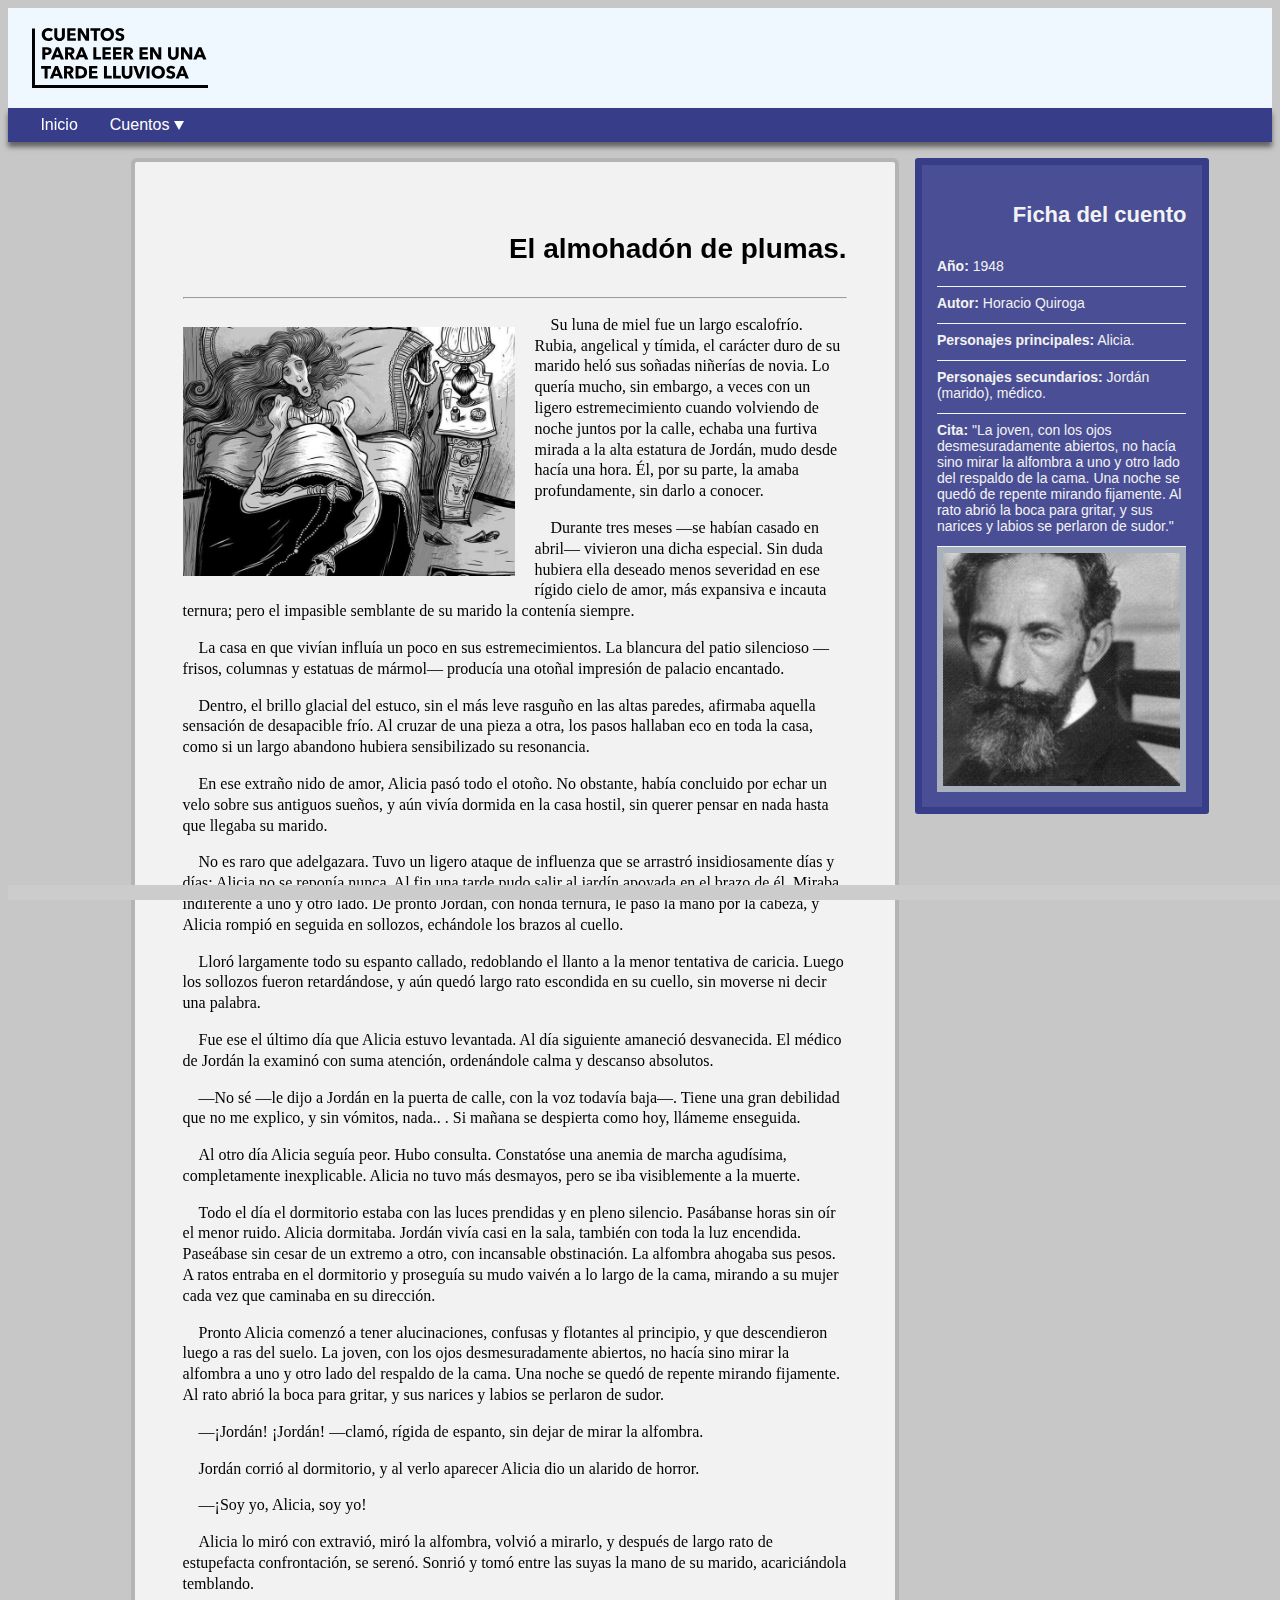
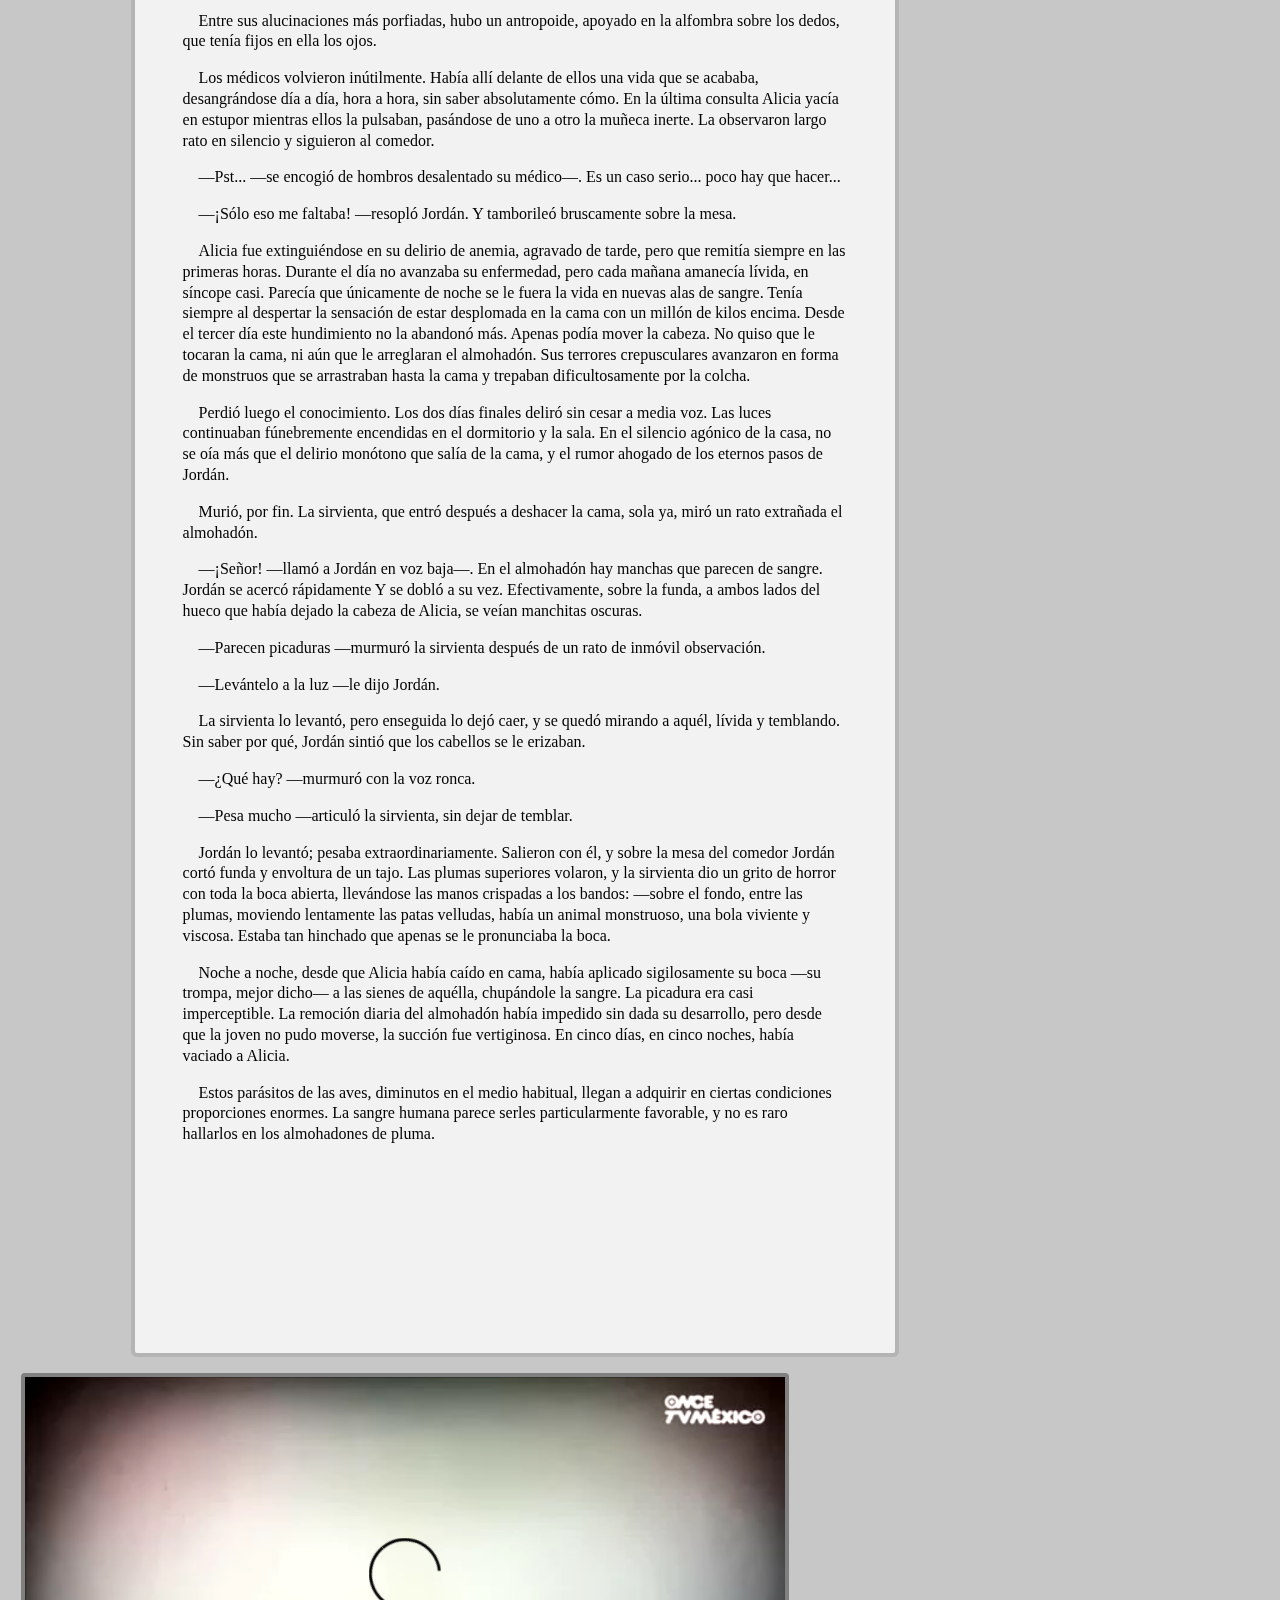
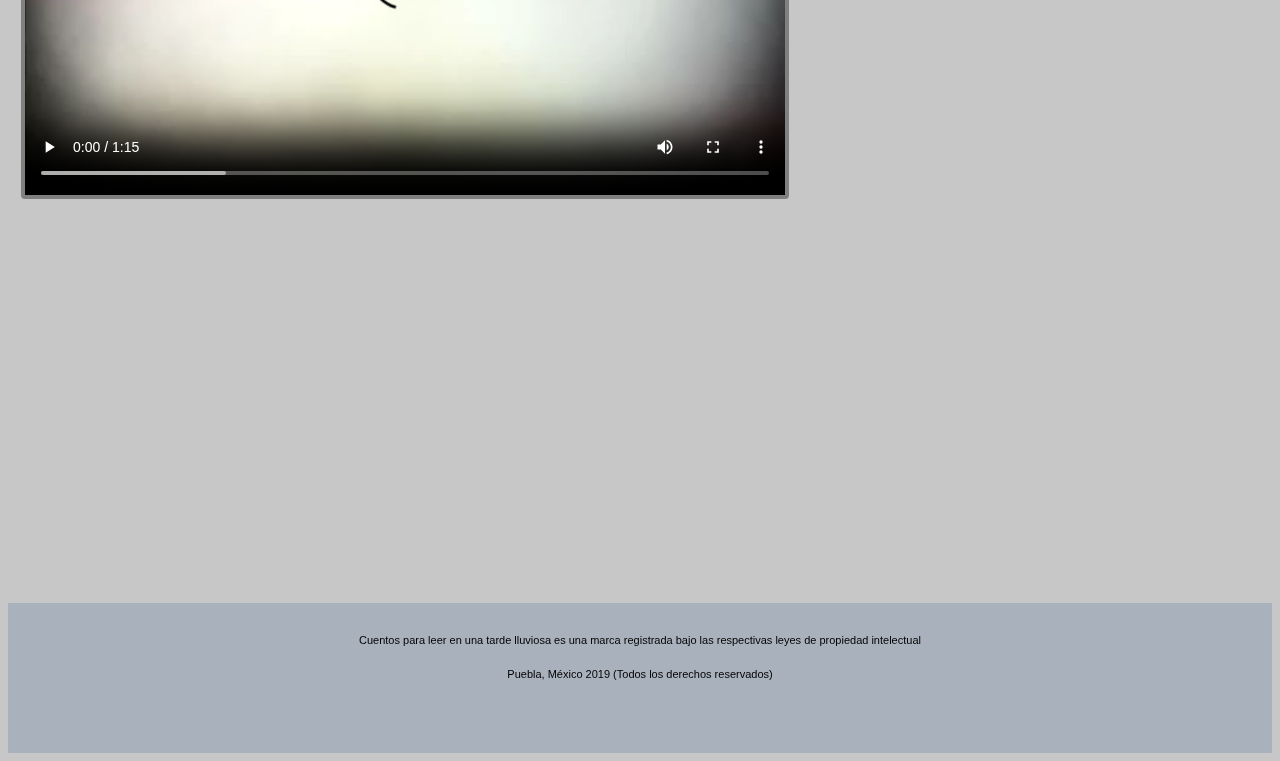
==== Cuentos/html/El-almohadon-de-plumas.html @ 9ade984f "Página de cuentos" ====
<!DOCTYPE html>
<html lang="es">

<head>
    <meta charset="utf-8">
    <title>Cuentos</title>
    <link rel="stylesheet" href="../css/cuentos.css">

    <script>
        // When the user scrolls down 20px from the top of the document, show the button
        window.onscroll = function() {
            scrollFunction()
            myFunction()
        };

        // Función para vista de progreso de barra

        function myFunction() {
            var winScroll = document.body.scrollTop || document.documentElement.scrollTop;
            var height = document.documentElement.scrollHeight - document.documentElement.clientHeight;
            var scrolled = (winScroll / height) * 100;
            document.getElementById("myBar").style.width = scrolled + "%";
        }

        // Funciones para boton de ir hacia arriba

        function scrollFunction() {
            if (document.body.scrollTop > 20 || document.documentElement.scrollTop > 20) {
                document.getElementById("myBtn").style.display = "block";
            } else {
                document.getElementById("myBtn").style.display = "none";
            }
        }

        // When the user clicks on the button, scroll to the top of the document
        function topFunction() {
            document.body.scrollTop = 0; // For Safari
            document.documentElement.scrollTop = 0; // For Chrome, Firefox, IE and Opera
        }

    </script>
</head>

<body>

    <!--Encabezado-------------------->

    <div id="header">
        <img src="../Logo/Cuentos-para-leer-en-una-tarde-lluviosa-LOGO.svg">
    </div>

    <!--Barra de navegación----------->

    <div class="navbar">
        <a class="inicio" href="../html/index.html">Inicio</a>
        <div class="dropdown">
            <button class="dropbtn"> Cuentos <img src="../img/Flecha.svg" style="width:10px"></button>
            <div class="dropdown-content">
                <a href="../html/La-cuesta-de-las-comadres.html">La cuesta de las comadres.</a>
                <a href="../html/La-barrica-del-amontillado.html">La barrica del amontillado.</a>
                <a href="../html/El-almohadon-de-plumas.html">El almohadón de plumas.</a>
                <a href="../html/Un-dia-perfecto-para-el-pez-platano.html">Un día perfecto para el pez plátano.</a>
                <a href="../html/El-caballero-sobre-el-hielo.html">El caballero sobre el hielo.</a>
            </div>
        </div>
    </div>

    <!--Barra de vista progreso----------->

    <div class="progress-container">
        <div class="progress-bar" id="myBar"></div>
    </div>

    <!--Ficha de referencia----------->

    <div id="ficha-ref">
        <h3>Ficha del cuento</h3>
        <div class="dato"><b>Año:</b> 1948</div>
        <div class="dato"><b>Autor:</b> Horacio Quiroga</div>
        <div class="dato"><b>Personajes principales:</b> Alicia.</div>
        <div class="dato"><b>Personajes secundarios:</b> Jordán (marido), médico.</div>
        <div class="dato"><b>Cita:</b> "La joven, con los ojos desmesuradamente abiertos, no hacía sino mirar la alfombra a uno y otro lado del respaldo de la cama. Una noche se quedó de repente mirando fijamente. Al rato abrió la boca para gritar, y sus narices y labios se perlaron de sudor."</div>
        <img class="dato" src="../img/Horacio-Quiroga.jpg" alt="Ilustración" width="100%">
    </div>

    <!--Contenedor------------------->

    <div class="contenedor">

        <h2>El almohadón de plumas.</h2>
        <hr>
        <img src="../img/el-almohadon-de-plumas2.jpg">

        <p>Su luna de miel fue un largo escalofrío. Rubia, angelical y tímida, el carácter duro de su marido heló sus soñadas niñerías de novia. Lo quería mucho, sin embargo, a veces con un ligero estremecimiento cuando volviendo de noche juntos por la calle, echaba una furtiva mirada a la alta estatura de Jordán, mudo desde hacía una hora. Él, por su parte, la amaba profundamente, sin darlo a conocer.</p>
        <p>Durante tres meses —se habían casado en abril— vivieron una dicha especial. Sin duda hubiera ella deseado menos severidad en ese rígido cielo de amor, más expansiva e incauta ternura; pero el impasible semblante de su marido la contenía siempre.</p>
        <p>La casa en que vivían influía un poco en sus estremecimientos. La blancura del patio silencioso —frisos, columnas y estatuas de mármol— producía una otoñal impresión de palacio encantado.</p><p>Dentro, el brillo glacial del estuco, sin el más leve rasguño en las altas paredes, afirmaba aquella sensación de desapacible frío. Al cruzar de una pieza a otra, los pasos hallaban eco en toda la casa, como si un largo abandono hubiera sensibilizado su resonancia.</p>
        <p>En ese extraño nido de amor, Alicia pasó todo el otoño. No obstante, había concluido por echar un velo sobre sus antiguos sueños, y aún vivía dormida en la casa hostil, sin querer pensar en nada hasta que llegaba su marido.</p>
        <p>No es raro que adelgazara. Tuvo un ligero ataque de influenza que se arrastró insidiosamente días y días; Alicia no se reponía nunca. Al fin una tarde pudo salir al jardín apoyada en el brazo de él. Miraba indiferente a uno y otro lado. De pronto Jordán, con honda ternura, le pasó la mano por la cabeza, y Alicia rompió en seguida en sollozos, echándole los brazos al cuello.</p>
        <p>Lloró largamente todo su espanto callado, redoblando el llanto a la menor tentativa de caricia. Luego los sollozos fueron retardándose, y aún quedó largo rato escondida en su cuello, sin moverse ni decir una palabra.</p>
        <p>Fue ese el último día que Alicia estuvo levantada. Al día siguiente amaneció desvanecida. El médico de Jordán la examinó con suma atención, ordenándole calma y descanso absolutos.</p>
        <p>—No sé —le dijo a Jordán en la puerta de calle, con la voz todavía baja—. Tiene una gran debilidad que no me explico, y sin vómitos, nada.. . Si mañana se despierta como hoy, llámeme enseguida.</p>
        <p>Al otro día Alicia seguía peor. Hubo consulta. Constatóse una anemia de marcha agudísima, completamente inexplicable. Alicia no tuvo más desmayos, pero se iba visiblemente a la muerte.</p>
        <p>Todo el día el dormitorio estaba con las luces prendidas y en pleno silencio. Pasábanse horas sin oír el menor ruido. Alicia dormitaba. Jordán vivía casi en la sala, también con toda la luz encendida. Paseábase sin cesar de un extremo a otro, con incansable obstinación. La alfombra ahogaba sus pesos. A ratos entraba en el dormitorio y proseguía su mudo vaivén a lo largo de la cama, mirando a su mujer cada vez que caminaba en su dirección.</p>
        <p>Pronto Alicia comenzó a tener alucinaciones, confusas y flotantes al principio, y que descendieron luego a ras del suelo. La joven, con los ojos desmesuradamente abiertos, no hacía sino mirar la alfombra a uno y otro lado del respaldo de la cama. Una noche se quedó de repente mirando fijamente. Al rato abrió la boca para gritar, y sus narices y labios se perlaron de sudor.</p>
        <p>—¡Jordán! ¡Jordán! —clamó, rígida de espanto, sin dejar de mirar la alfombra.</p>
        <p>Jordán corrió al dormitorio, y al verlo aparecer Alicia dio un alarido de horror.</p>
        <p>—¡Soy yo, Alicia, soy yo!</p>
        <p>Alicia lo miró con extravió, miró la alfombra, volvió a mirarlo, y después de largo rato de estupefacta confrontación, se serenó. Sonrió y tomó entre las suyas la mano de su marido, acariciándola temblando.</p>
        <p>Entre sus alucinaciones más porfiadas, hubo un antropoide, apoyado en la alfombra sobre los dedos, que tenía fijos en ella los ojos.</p>
        <p>Los médicos volvieron inútilmente. Había allí delante de ellos una vida que se acababa, desangrándose día a día, hora a hora, sin saber absolutamente cómo. En la última consulta Alicia yacía en estupor mientras ellos la pulsaban, pasándose de uno a otro la muñeca inerte. La observaron largo rato en silencio y siguieron al comedor.</p>
        <p>—Pst... —se encogió de hombros desalentado su médico—. Es un caso serio... poco hay que hacer...</p>
        <p>—¡Sólo eso me faltaba! —resopló Jordán. Y tamborileó bruscamente sobre la mesa.</p>
        <p>Alicia fue extinguiéndose en su delirio de anemia, agravado de tarde, pero que remitía siempre en las primeras horas. Durante el día no avanzaba su enfermedad, pero cada mañana amanecía lívida, en síncope casi. Parecía que únicamente de noche se le fuera la vida en nuevas alas de sangre. Tenía siempre al despertar la sensación de estar desplomada en la cama con un millón de kilos encima. Desde el tercer día este hundimiento no la abandonó más. Apenas podía mover la cabeza. No quiso que le tocaran la cama, ni aún que le arreglaran el almohadón. Sus terrores crepusculares avanzaron en forma de monstruos que se arrastraban hasta la cama y trepaban dificultosamente por la colcha.</p>
        <p>Perdió luego el conocimiento. Los dos días finales deliró sin cesar a media voz. Las luces continuaban fúnebremente encendidas en el dormitorio y la sala. En el silencio agónico de la casa, no se oía más que el delirio monótono que salía de la cama, y el rumor ahogado de los eternos pasos de Jordán.</p>
        <p>Murió, por fin. La sirvienta, que entró después a deshacer la cama, sola ya, miró un rato extrañada el almohadón.</p>
        <p>—¡Señor! —llamó a Jordán en voz baja—. En el almohadón hay manchas que parecen de sangre.
            Jordán se acercó rápidamente Y se dobló a su vez. Efectivamente, sobre la funda, a ambos lados del hueco que había dejado la cabeza de Alicia, se veían manchitas oscuras.</p>
        <p>—Parecen picaduras —murmuró la sirvienta después de un rato de inmóvil observación.</p>
        <p>—Levántelo a la luz —le dijo Jordán.</p>
        <p>La sirvienta lo levantó, pero enseguida lo dejó caer, y se quedó mirando a aquél, lívida y temblando. Sin saber por qué, Jordán sintió que los cabellos se le erizaban.</p>
        <p>—¿Qué hay? —murmuró con la voz ronca.</p>
        <p>—Pesa mucho —articuló la sirvienta, sin dejar de temblar.</p>
        <p>Jordán lo levantó; pesaba extraordinariamente. Salieron con él, y sobre la mesa del comedor Jordán cortó funda y envoltura de un tajo. Las plumas superiores volaron, y la sirvienta dio un grito de horror con toda la boca abierta, llevándose las manos crispadas a los bandos: —sobre el fondo, entre las plumas, moviendo lentamente las patas velludas, había un animal monstruoso, una bola viviente y viscosa. Estaba tan hinchado que apenas se le pronunciaba la boca.</p>
        <p>Noche a noche, desde que Alicia había caído en cama, había aplicado sigilosamente su boca —su trompa, mejor dicho— a las sienes de aquélla, chupándole la sangre. La picadura era casi imperceptible. La remoción diaria del almohadón había impedido sin dada su desarrollo, pero desde que la joven no pudo moverse, la succión fue vertiginosa. En cinco días, en cinco noches, había vaciado a Alicia.</p>
        <p>Estos parásitos de las aves, diminutos en el medio habitual, llegan a adquirir en ciertas condiciones proporciones enormes. La sangre humana parece serles particularmente favorable, y no es raro hallarlos en los almohadones de pluma.</p>
    </div>

    <!--Boton de ir hacia arriba------>

    <button onclick="topFunction()" id="myBtn" title="Go to top">Ir arriba</button>

    <!--Video------>

    <video id="ytb-vid" src="../vids/Juan-Rulfo.mp4" controls></video>

    <!--Pie de página----------------->

    <div class="piedepag">
        <p>Cuentos para leer en una tarde lluviosa es una marca registrada bajo las respectivas leyes de propiedad intelectual</p>
        <p>Puebla, México 2019 (Todos los derechos reservados)</p>
    </div>

</body>

</html>
---- Cuentos/css/cuentos.css ----
* {
    box-sizing: border-box;
    font-family: Arial, sans-serif;
}

a {
    text-decoration: none;
}

body {
    background-color: #c7c7c7;
}

h2 {
    font-family: Arial, sans-serif;;
    font-size: 28px;
    line-height: 1.1;
}

h3 {
    font-family: Arial, sans-serif;
    font-size: 18px;
}

@media screen and (max-width: 768px) {
    h2 {
        font-size: 46px;
        font-family: Arial, sans-serif;
        font-weight: bolder;
    }
}


/*-Encabezado de página---------*/

#header {
    position: static;
    width: 100%;
    height: 100px;
    background-color: aliceblue;
}

#header img {
    height: 60%;
    width: auto;
    margin: 20px 24px;
}

@media screen and (max-width: 768px) {
    #header {
        height: 200px;
        display: flex;
        align-items: center;
    }

    #header img {
        margin: auto;
        height: 60%;
        float: none;
        clear: both;
    }
}

/*-Barra de navegación-------------*/

.navbar {
    z-index: 3;
    width: 100%;
    display: flex;
    flex-flow: row;
    background-color: #373d89;
    box-shadow: 0px 5px 5px 0px rgba(0, 0, 0, 0.5);
}

.inicio {
    margin-left: 1.3%;
    color: white;
    padding: 8px 16px;
    font-size: 16px;
    border: none;
    text-decoration: none;
}

.dropbtn {
    background-color: #373d89;
    color: white;
    padding: 8px 16px;
    ;
    font-size: 16px;
    border: none;
    cursor: pointer;
}

.inicio:hover,
.dropbtn:hover {
    background-color: #4a51ac;
}

.dropdown {
    position: relative;
    display: inline-block;
}

.dropdown-content {
    z-index: 2;
    display: none;
    position: absolute;
    background-color: #4a51ac;
    min-width: 160px;
    box-shadow: 0px 5px 5px 0px rgba(0, 0, 0, 0.5);
    z-index: 1;
}

.dropdown-content a {
    color: white;
    padding: 10px 16px;
    text-decoration: none;
    display: block;
}

.dropdown-content a:hover {
    background-color: rgb(214, 89, 34);
}

.dropdown:hover .dropdown-content {
    display: block;
}

#dropdown:hover #dropbtn {
    background-color: #d65922;
}

@media screen and (max-width: 768px) {
    .navbar {
        flex-flow: column;
    }

    .dropdown-content {
        width: 100%;
        position: relative;
    }
}

/*---Ficha de referencia--------*/

#ficha-ref {
    position: -webkit-sticky;
    position: sticky;
    top: 0;
    float: right;
    display: flex;
    flex-direction: column;
    font-family: Asap;
    font-size: 14px;
    background-color: #4a4f95;
    color: #f2f2f2;
    border: solid #373d89 7px;
    width: 23.28%;
    margin: 16px 5% 12px 16px;
    padding: 1.1em;
    border-radius: 3px;
}

#ficha-ref h3 {
    text-align: right;
    font-size: 22px;
}

.dato {
    padding-top: 8px;
    padding-bottom: 12px;
    border-bottom: 1px solid aliceblue;
}

#ficha-ref img {
    width: 100%;
    height: auto;
    padding: 0;
    border: 6px solid #a9b2bc;
    bottom: 0;
}

@media screen and (max-width: 768px) {

    #ficha-ref h3 {
        text-align: center;
        font-size: 32px;
        padding: 0;
        margin-top: 1.6em;
        margin-bottom: 1.2em;
    }

    #ficha-ref {
        width: 86%;
        float: none;
        position: relative;
        display: block;
        clear: both;
        text-align: center;
        margin: 8% auto 8% auto;
        padding: 4%;
    }

    #ficha-ref img {
        width: 75%;
        margin-top: 20px;
    }

    .dato {
        font-size: 19px;
        padding-top: 7px;
        padding-bottom: 16px;
        border-bottom: 1px solid aliceblue;
    }
}

/*---Contenedor inicio y cartas--------*/

.contenedor-inicio {
    margin: 36px auto 18px auto;
    display: flex;
    flex-direction: row;
    flex-wrap: wrap;
    justify-content: center;
    width: 90%;
    max-width: 1000px;
}

.card {
    display: flex;
    flex-direction: column;
    background-color: white;
    max-width: 25%;
    margin: 1% 2%;
    padding: 5px;
    font-family: "Archivo Bold"
}

.card h3 {
    color: black;
    margin: 0;
}

.card p {
    color: black;
    text-align: left;
    padding: 7px 0 2px 0;
}

.card:hover {
    box-shadow: 2px 2px 2px 2px rgba(0, 0, 0, 0.2);
    -webkit-filter: grayscale(100%);
    filter: grayscale(100%);
}

.card img {
    width: 100%;
    height: auto;
    padding-bottom: 10%;
}

@media screen and (max-width: 768px) {

    .contenedor-inicio {
        flex-wrap: nowrap;
        flex-direction: column;
        justify-content: center;
    }

    .card {
        max-width: 95%;
        margin: 20px 40px 20px 40px;
    }

    .card img {
        padding: 5%;
    }
}

/*---Contenedor------------------*/

.contenedor {
    float: right;
    display: inline-block;
    text-align: left;
    background-color: #f2f2f2;
    border: 4px solid rgba(128, 128, 128, 0.54);
    padding: 1em 3em 12em 3em;
    margin: 16px auto 16px auto;
    width: 68.72%;
    max-width: 768px;
    border-radius: 6px;
}

.contenedor p {
    line-height: 1.3;
    font-family: Asap;
    font-size: 16px;
    text-indent: 1em;
}

.contenedor h2 {
    margin: 56px 0 32px;
    text-align: right;
}

.contenedor > img {
    width: 50%;
    height: auto;
    float: left;
    margin: 20px 20px 20px 0;
}

@media screen and (max-width: 768px) {
    .contenedor {
        float: none;
        margin: 0 auto 0 auto;
        width: 100%;
    }

    .contenedor img {
        float: none;
        padding-top: 20px;
        margin: 0;
        width: 100%;
    }

    .contenedor p {
        font-size: 14px;
    }
}

/*-Boton de ir hacia arriba------*/

#myBtn {
    display: none;
    position: fixed;
    bottom: 50px;
    right: 5%;
    z-index: 99;
    border: none;
    outline: none;
    background-color: rgb(214, 89, 34);
    color: white;
    cursor: pointer;
    padding: 15px;
    font-size: 22px;
    border-radius: 7px;

}

#myBtn:hover {
    background-color: rgb(255, 78, 0);
}

/*-Barra de vista progreso------*/

.progress-container {
    position: fixed;
    z-index: 1;
    bottom: 0;
    width: 100%;
    height: 15px;
    background: #ccc;
}

.progress-bar {
    height: 15px;
    background: rgba(214, 89, 34, 0.3);
    width: 0%;
}

@media screen and (max-width: 768px) {
    .progress-container {
        display: none;
    }

    .progress-bar {
        display: none;
    }
}

/*-Video y audio------*/

#aud{
    margin: 40px 1% 40px 1%;
    float: none;
    margin-top: 30px;
    align-content: center;
    width: 69%;
    max-width: 768px;
}

#ytb-vid {
    margin: 40px 1% 40px 1%;
    float: none;
    margin-top: 30px;
    display: block;
    flex-direction: row;
    align-content: center;
    width: 69%;
    max-width: 768px;
    height: auto;
    border: 4px solid gray;
    border-radius: 4px;
}

@media screen and (max-width: 768px) {
    
    #aud{
        width: 100%;
    }

    #ytb-vid {
        margin: inherit 0 inherit 0;
        clear: both;
        float: none;
        width: 100%;
        height: auto;
    }
}

/*-Pie de página---------------*/

.piedepag {
    display: flex;
    bottom: 0;
    position: b;
    padding-top: 20px;
    margin-top: 32%;
    text-align: center;
    flex-direction: column;
    align-content: flex-end;
    height: 150px;
    width: 100%;
    background-color: #a9b2bc;
}

.piedepag p {
    font-size: 11px;
}
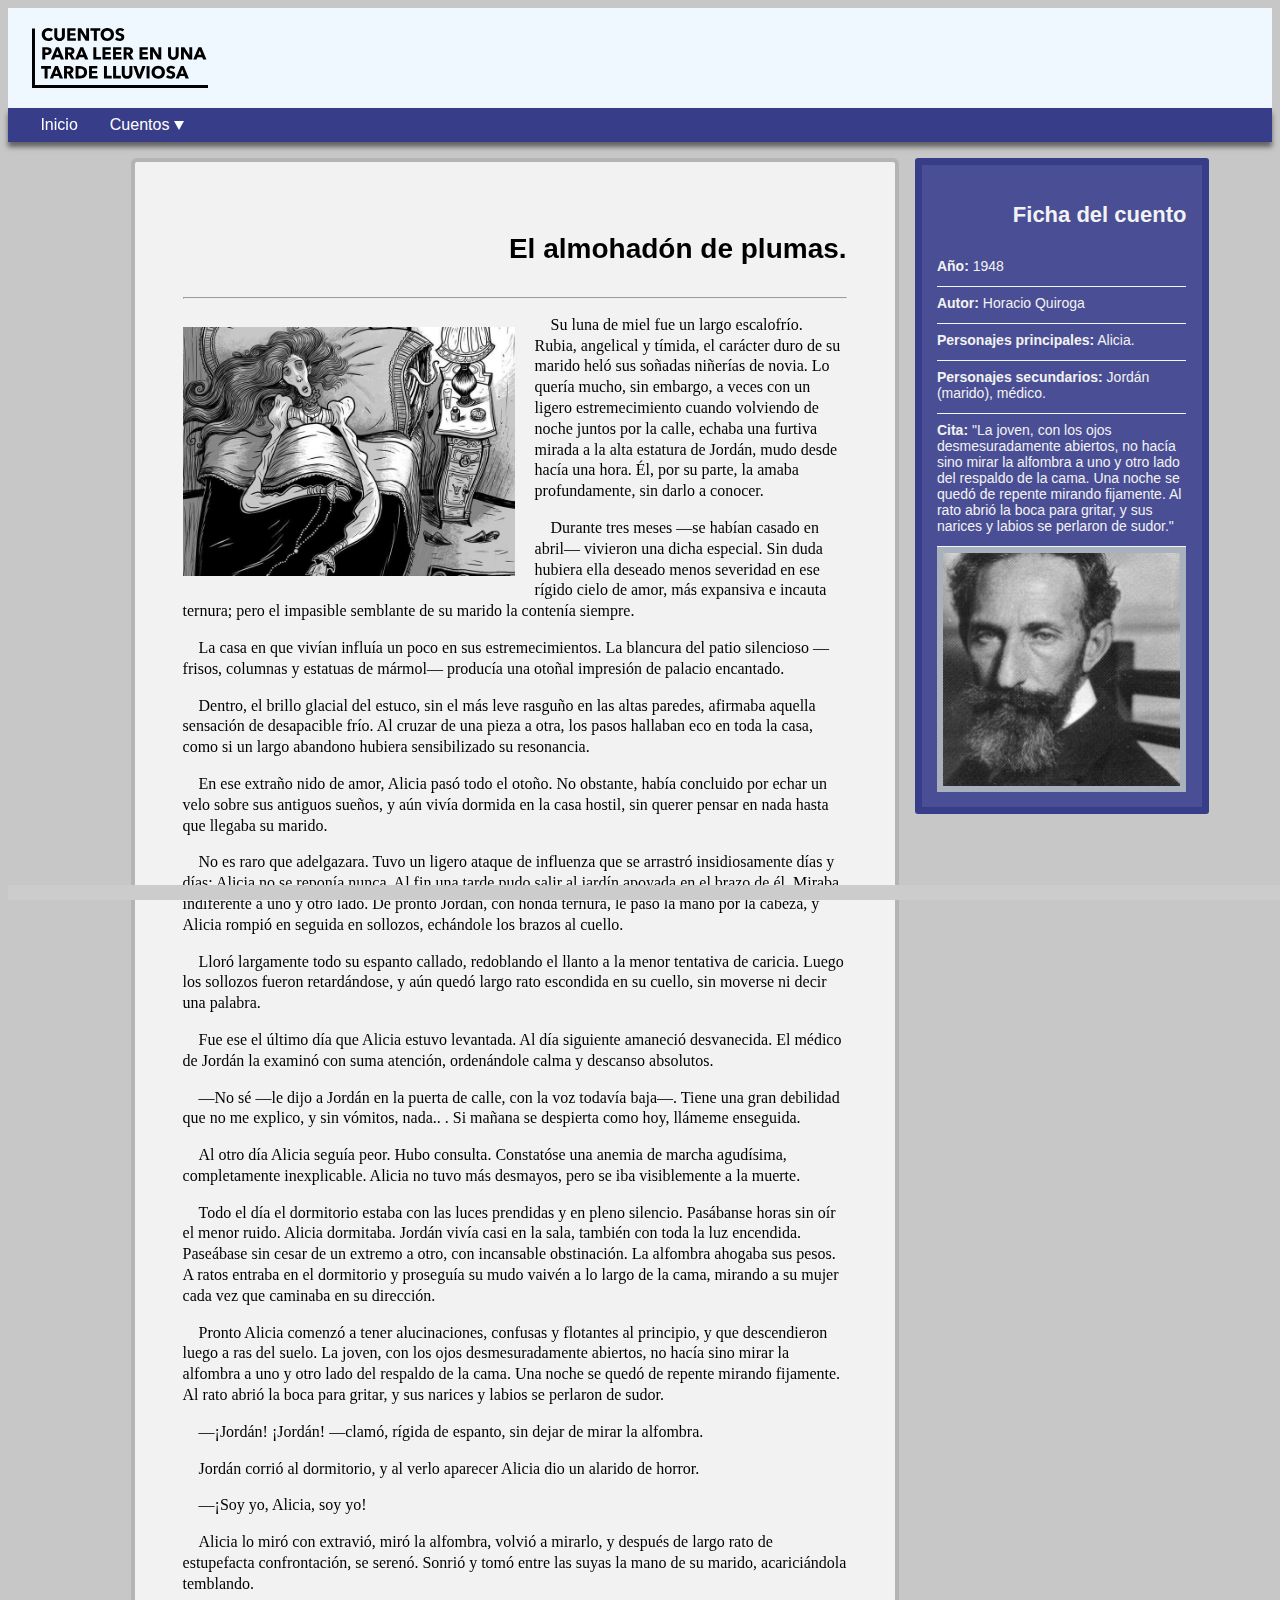
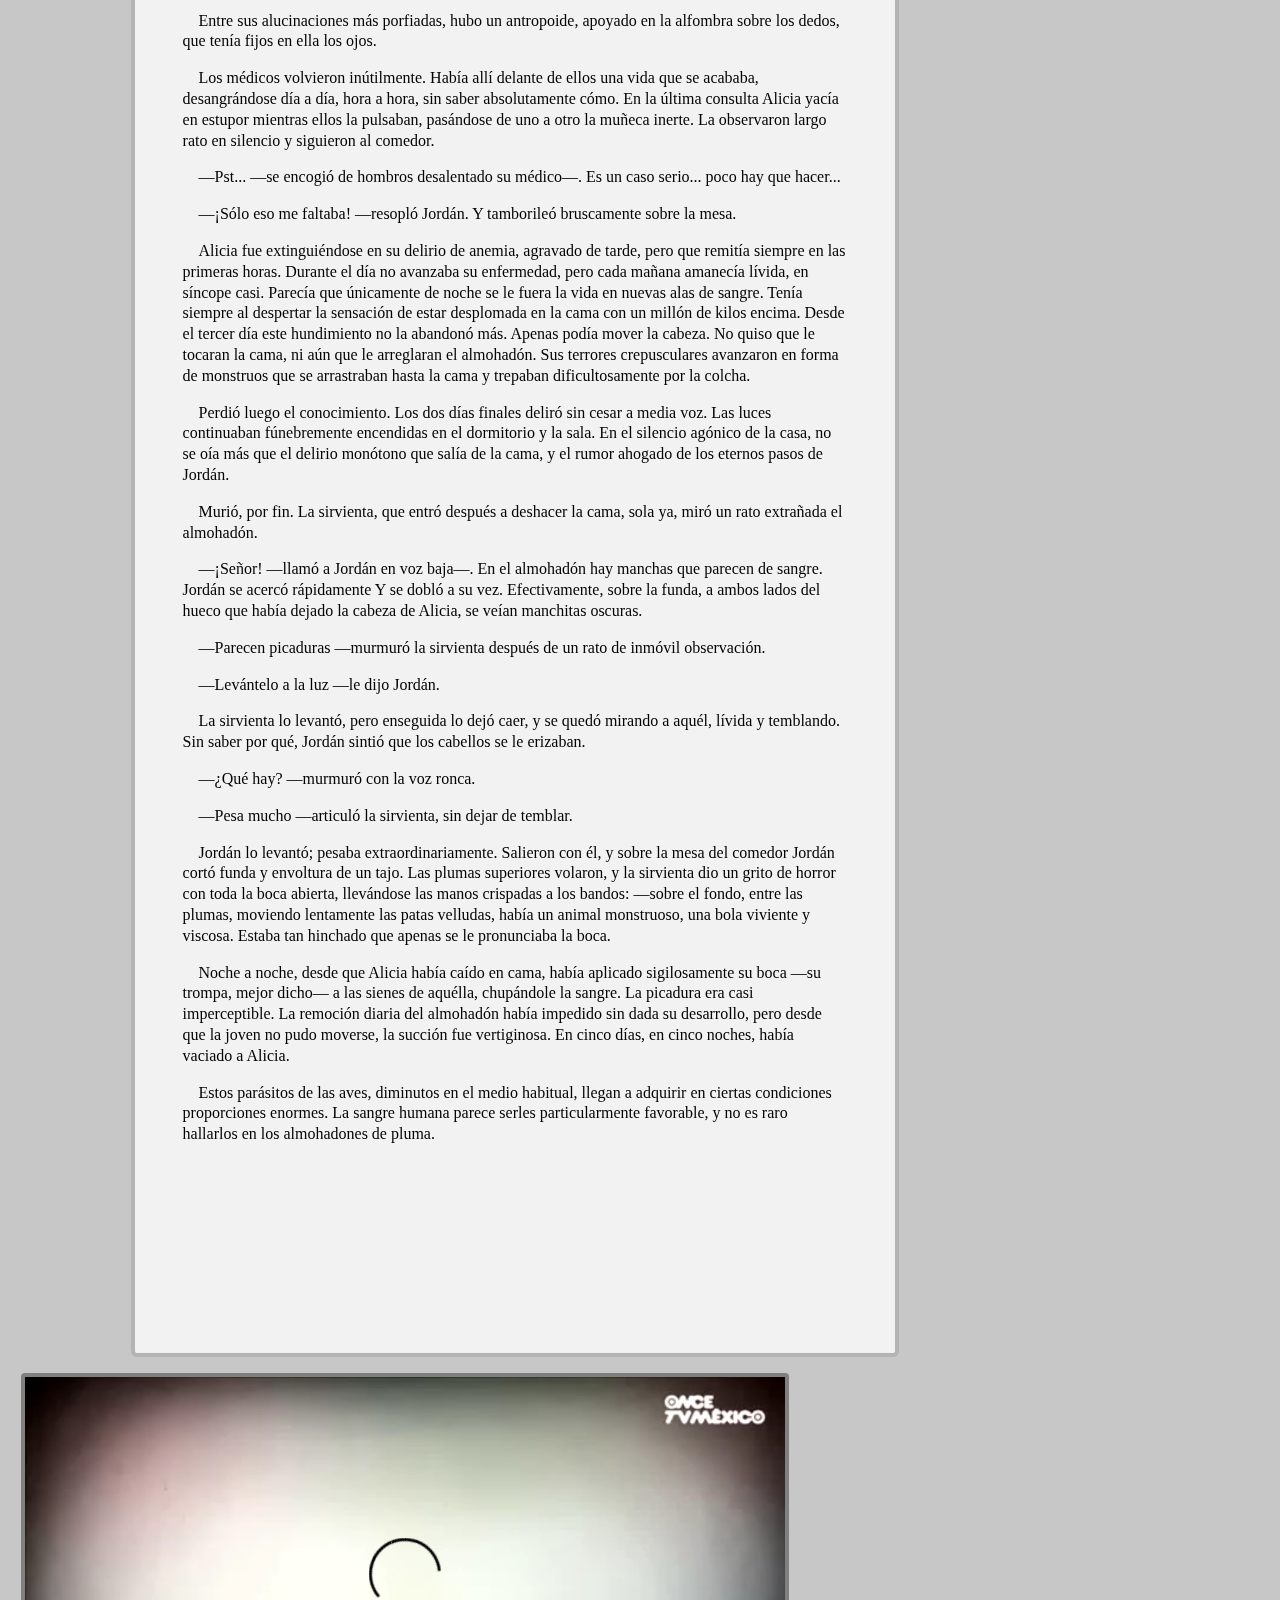
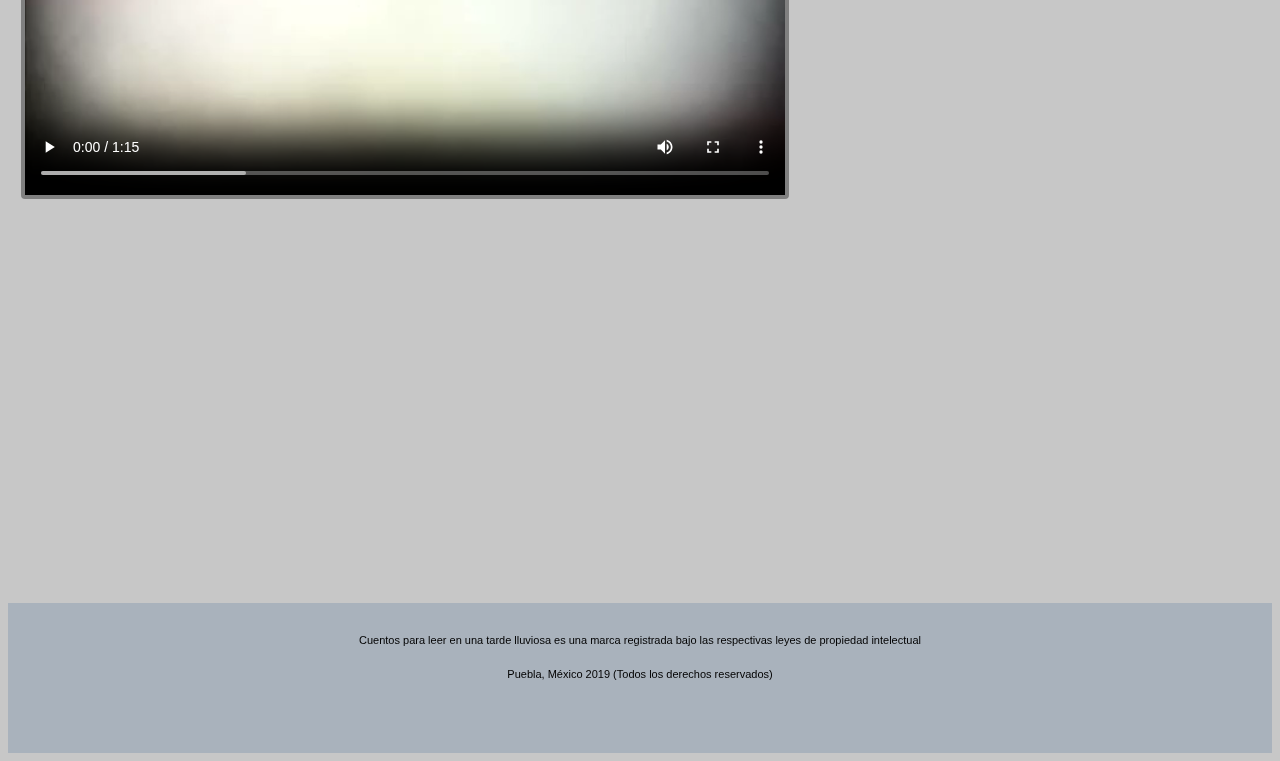
==== commit 86965d57: "Añadido viewport metatag ahora a todos los archivos utilizados html" ====
--- a/Cuentos/html/El-almohadon-de-plumas.html
+++ b/Cuentos/html/El-almohadon-de-plumas.html
@@ -2,8 +2,9 @@
 <html lang="es">
 
 <head>
+    <title>Cuentos/El almohadón de plumas</title>
     <meta charset="utf-8">
-    <title>Cuentos</title>
+    <meta name="viewport" content="width=device-width, initial-scale=1">
     <link rel="stylesheet" href="../css/cuentos.css">
 
     <script>
